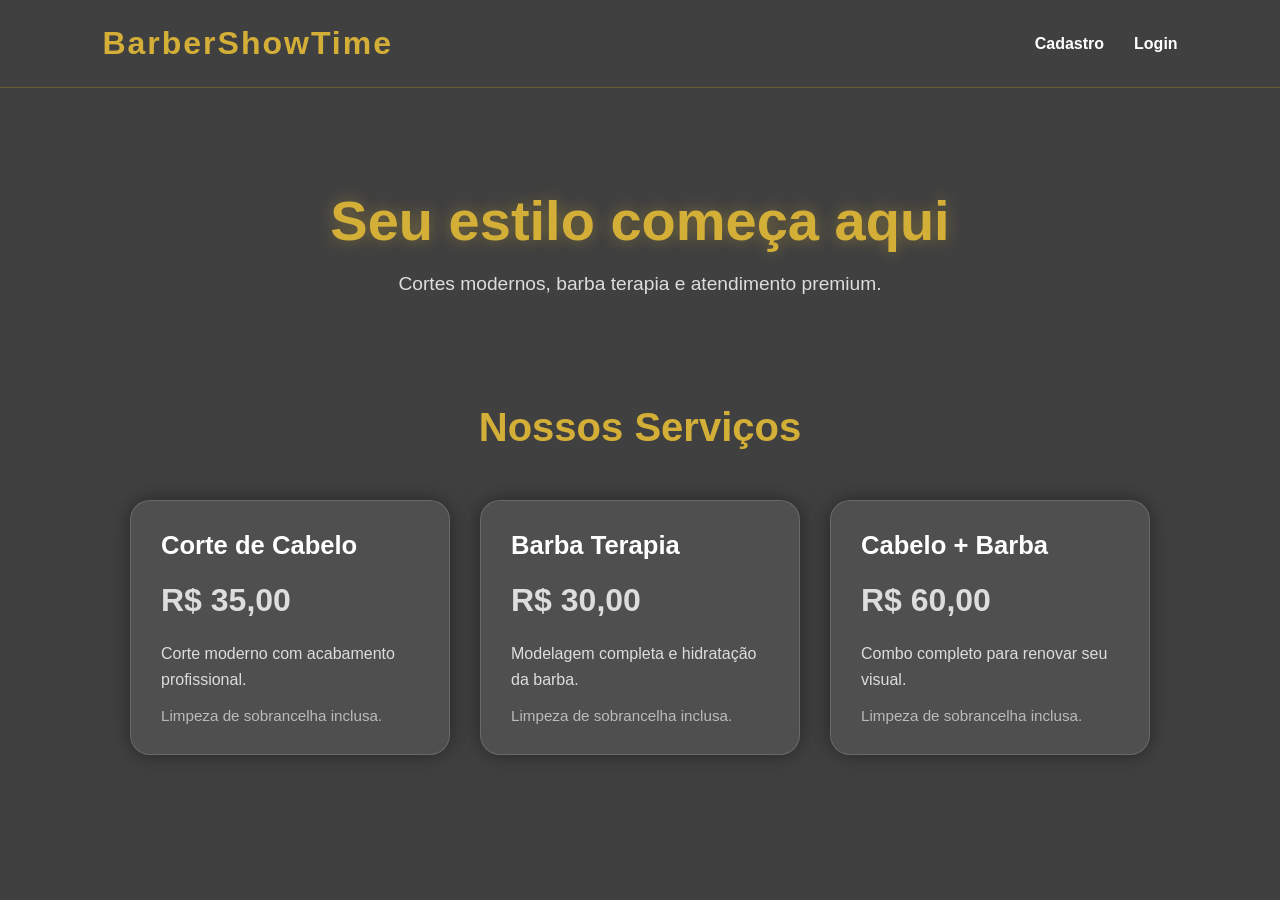
==== index.html @ be63a858 "git add . git commit -m "estrutura corrigida" git push" ====
<!-- Define que o documento usa HTML5 -->
<!DOCTYPE html>
<!-- Início do HTML e idioma do site -->
<html lang="pt-BR">

<head>
  <!-- Permite caracteres especiais e acentos -->
  <meta charset="UTF-8">
  <!-- Faz o site funcionar corretamente no celular -->
  <meta name="viewport" content="width=device-width, initial-scale=1.0">

  <!-- Nome que aparece na aba do navegador -->
  <title>BarberShowTime</title>

  <!-- Conecta o arquivo CSS -->
  <link rel="stylesheet" href="css/style.css">
</head>

<body>
  <!-- Camada escura sobre a imagem de fundo -->
  <div class="overlay">
    <!-- Cabeçalho do site -->
    <header>
      <!-- Nome/logo da barbearia -->
      <h1>BarberShowTime</h1>

      <!-- Menu de navegação -->
      <nav>
        
        <a href="#">Cadastro</a> <!-- Link de cadastro -->
        <a href="#">Login</a> <!-- Link de login -->
      </nav>

    </header>

    <!-- Conteúdo principal -->
    <main>

      <!-- Seção principal do topo -->
      <section class="hero">

        <!-- Título principal -->
        <h2>Seu estilo começa aqui</h2>

        <!-- Texto abaixo do título -->
        <p>
          Cortes modernos, barba terapia e atendimento premium.
        </p>

      </section>

      <!-- Área dos serviços -->
      <section class="servicos">

        <!-- Título da seção -->
        <h2>Nossos Serviços</h2>

        <!-- Container que guarda todos os cards -->
        <div class="container-cards">

          <!-- Card do serviço 1 -->
          <div class="card-servico">

            <!-- Nome do serviço -->
            <h3>Corte de Cabelo</h3>

            <!-- Preço -->
            <p class="preco">
              R$ 35,00
            </p>

            <!-- Descrição -->
            <p>
              Corte moderno com acabamento profissional.
            </p>

            <!-- Informação extra -->
            <span>
              Limpeza de sobrancelha inclusa.
            </span>

          </div>

          <!-- Card do serviço 2 -->
          <div class="card-servico">

            <h3>Barba Terapia</h3>

            <p class="preco">
              R$ 30,00
            </p>

            <p>
              Modelagem completa e hidratação da barba.
            </p>

            <span>
              Limpeza de sobrancelha inclusa.
            </span>

          </div>

          <!-- Card do serviço 3 -->
          <div class="card-servico">

            <h3>Cabelo + Barba</h3>

            <p class="preco">
              R$ 60,00
            </p>

            <p>
              Combo completo para renovar seu visual.
            </p>

            <span>
              Limpeza de sobrancelha inclusa.
            </span>

          </div>

        </div>

      </section>

    </main>

  </div>
  
<script src="js/script.js"></script>
  
</body>

</html>
---- css/style.css ----
/* RESET */

/* Seleciona TODOS os elementos da página */
* {

  margin: 0; /* Remove todas as margens padrão */

  padding: 0; /* Remove todos os espaçamentos internos padrão */

  box-sizing: border-box; /* Faz largura/altura incluírem padding e borda */

  font-family: 'Segoe UI', sans-serif; /* Define a fonte padrão do site */
}

/* BODY */

/* BODY = corpo inteiro da página */
body {

  /* IMAGEM DE FUNDO */
  background:
  url('https://images.unsplash.com/photo-1621605815971-fbc98d665033?q=80&w=1920&auto=format&fit=crop') /* Imagem */
  no-repeat /* Não repete a imagem */
  center center /* Centraliza horizontal e vertical */
  /cover; /* Faz a imagem preencher toda a tela */

  min-height: 100vh; /* Altura mínima = 100% da tela */

  color: white; /* Cor padrão dos textos = branco */
}

/* CAMADA ESCURA */

/* Camada transparente escura sobre o fundo */
.overlay {

  background: rgba(0, 0, 0, 0.75);
  /* Preto com transparência 75% */

  min-height: 100vh;
  /* Faz ocupar toda altura da tela */

  padding-bottom: 50px;
  /* Espaço embaixo */
}

/* HEADER */

/* Cabeçalho do site */
header {

  display: flex;
  /* Ativa FLEXBOX */

  justify-content: space-between;
  /* Joga itens para os lados */

  align-items: center;
  /* Centraliza verticalmente */

  padding: 25px 8%;
  /* Espaço interno:
     25px cima/baixo
     8% lados */

  border-bottom: 1px solid rgba(255, 215, 0, 0.2);
  /* Linha dourada transparente */

  backdrop-filter: blur(5px);
  /* Efeito vidro desfocado */
}

/* LOGO */

/* Título/logo do header */
header h1 {

  color: #d4af37;
  /* Cor dourada */

  font-size: 2rem;
  /* Tamanho da letra */

  letter-spacing: 2px;
  /* Espaço entre letras */
}

/* MENU */

/* Área dos links do menu */
nav {

  display: flex;
  /* Links lado a lado */

  gap: 30px;
  /* Espaço entre os links */
}

/* LINKS */

/* Todos os links do menu */
nav a {

  text-decoration: none;
  /* Remove sublinhado */

  color: white;
  /* Cor branca */

  font-weight: 600;
  /* Texto mais grosso */

  transition: 0.3s;
  /* Animações suaves */

  position: relative;
  /* Necessário pro ::after funcionar */

  
}

/* LINHA ANIMADA */

/* Cria linha falsa embaixo do link */
nav a::after {

  content: '';
  /* Cria elemento vazio */

  width: 0%;
  /* Linha começa invisível */

  height: 2px;
  /* Altura da linha */

  background: #d4af37;
  /* Cor dourada */

  position: absolute;
  /* Posicionamento livre */

  left: 0;
  /* Encosta na esquerda */

  bottom: -5px;
  /* Fica abaixo do texto */

  transition: 0.3s;
  /* Animação suave */


}

/* LINHA APARECE */

/* Quando passa o mouse */
nav a:hover::after {

  width: 100%;
  /* Linha cresce até o final */
}

/* TEXTO DOURADO */

/* Hover = mouse em cima */
nav a:hover {

  color: #d4af37;
  /* Texto vira dourado */
}

/* HERO */

/* Área principal do topo */
.hero {

  text-align: center;
  /* Centraliza textos */

  padding: 100px 20px 70px;
  /* Espaçamento interno */
}

/* TÍTULO PRINCIPAL */

/* Título grande da hero */
.hero h2 {

  font-size: 3.5rem;
  /* Tamanho gigante */

  margin-bottom: 20px;
  /* Espaço abaixo */

  color: #d4af37;
  /* Dourado */

  text-shadow: 0 0 15px rgba(212, 175, 55, 0.4);
  /* Brilho dourado */
}

/* TEXTO HERO */

/* Parágrafo da hero */
.hero p {

  font-size: 1.2rem;
  /* Tamanho da fonte */

  color: #ddd;
  /* Cinza claro */
}

/* SERVIÇOS */

/* Seção de serviços */
.servicos {

  padding: 40px 8%;
  /* Espaçamento interno */
}

/* TÍTULO SERVIÇOS */

/* Título da seção */
.servicos h2 {

  text-align: center;
  /* Centraliza */

  font-size: 2.5rem;
  /* Tamanho grande */

  margin-bottom: 50px;
  /* Espaço abaixo */

  color: #d4af37;
  /* Dourado */
}

/* CONTAINER DOS CARDS */

/* Área que segura todos os cards */
.container-cards {

  display: flex;
  /* Cards lado a lado */

  justify-content: center;
  /* Centraliza horizontalmente */

  align-items: center;
  /* Centraliza verticalmente */

  gap: 30px;
  /* Espaço entre cards */

  flex-wrap: wrap;
  /* Quebra linha no celular */
}

/* CARDS DE SERVIÇOS */

/* Cada card individual */
.card-servico {

  width: 320px;
  /* Largura fixa */

  padding: 30px;
  /* Espaço interno */

  border-radius: 20px;
  /* Bordas arredondadas */

  background: rgba(255, 255, 255, 0.08);
  /* Fundo transparente */

  backdrop-filter: blur(12px);
  /* Efeito vidro */

  border: 1px solid rgba(255, 255, 255, 0.15);
  /* Borda transparente */

  box-shadow:
    0 0 15px rgba(0, 0, 0, 0.25),
    0 0 30px rgba(0, 0, 0, 0.2);
  /* Sombra */

  transition: 0.4s;
  /* Animação suave */

}

/* EFEITO HOVER */

/* Quando passa o mouse no card */
.card-servico:hover {

  transform: translateY(-10px) scale(1.03);
  /* Card sobe e aumenta */

  border-color: #d4af37;
  /* Borda dourada */

  box-shadow:
    0 0 20px rgba(212, 175, 55, 0.4),
    0 0 40px rgba(212, 175, 55, 0.2);
  /* Brilho dourado */
}

/* TÍTULO CARD */

/* Título do card */
.card-servico h3 {

  font-size: 1.6rem;
  /* Tamanho da fonte */

  margin-bottom: 15px;
  /* Espaço abaixo */

  color: white;
  /* Branco */

  transition: 0.3s;
  /* Animação */
}

/* TÍTULO DOURADO NO HOVER */

/* Quando passa mouse no card */
.card-servico:hover h3 {

  color: #d4af37;
  /* Título vira dourado */
}

/* PREÇO */

/* Valor/preço */
.preco {

  font-size: 2rem;
  /* Texto grande */

  font-weight: bold;
  /* Negrito */

  margin-bottom: 15px;
  /* Espaço abaixo */

  color: white;
  /* Branco */

  transition: 0.3s;
  /* Animação */
}

/* PREÇO DOURADO NO HOVER */

/* Mouse em cima do card */
.card-servico:hover .preco {

  color: #d4af37;
  /* Preço dourado */
}

/* DESCRIÇÃO */

/* Texto do card */
.card-servico p {

  line-height: 1.6;
  /* Espaço entre linhas */

  color: #ddd;
  /* Cinza claro */
}

/* TEXTO EXTRA */

/* Texto pequeno extra */
.card-servico span {

  display: block;
  /* Faz ocupar linha inteira */

  margin-top: 15px;
  /* Espaço acima */

  color: #bbb;
  /* Cinza */

  font-size: 0.95rem;
  /* Fonte menor */

  transition: 0.3s;
  /* Animação */
}

/* TEXTO EXTRA DOURADO */

/* Hover no card */
.card-servico:hover span {

  color: #d4af37;
  /* Texto dourado */
}

/* RESPONSIVO */

/* Ativa quando tela <= 768px */
@media (max-width: 768px) {

  /* HEADER MOBILE */
  header {

    flex-direction: column;
    /* Itens ficam um embaixo do outro */

    gap: 15px;
    /* Espaço entre itens */
  }

  /* TÍTULO MENOR */
  .hero h2 {

    font-size: 2.5rem;
    /* Diminui título */
  }

  /* CARDS UM EMBAIXO DO OUTRO */
  .container-cards {

    flex-direction: column;
    /* Cards em coluna */
  }

}
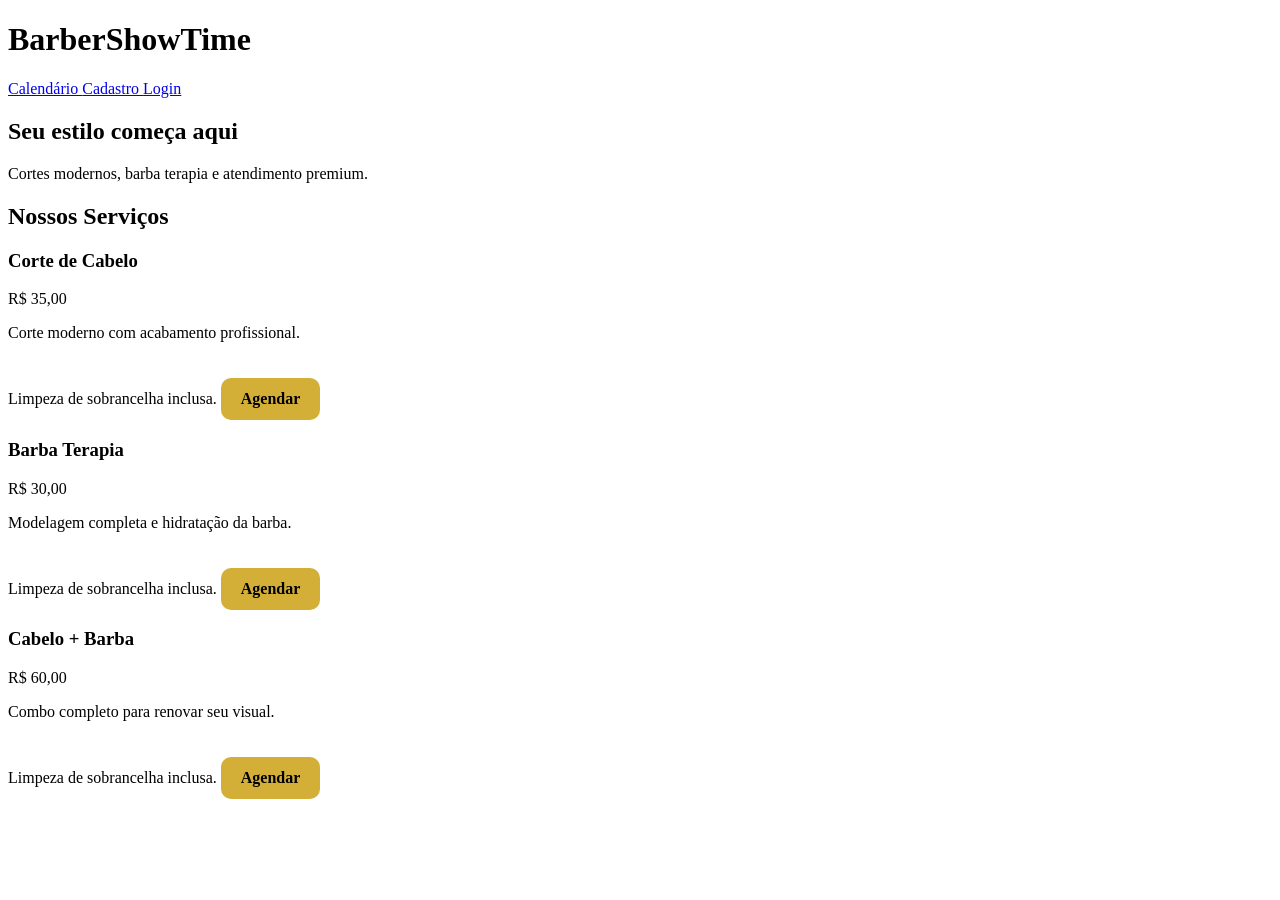
==== commit aabb89bc: "Você acabou de criar: ✅ página inicial ✅ cards de serviços ✅ navegação real ✅ sistema de horários" ====
--- a/index.html
+++ b/index.html
@@ -1,90 +1,122 @@
-<!-- Define que o documento usa HTML5 -->
 <!DOCTYPE html>
-<!-- Início do HTML e idioma do site -->
+
 <html lang="pt-BR">
 
 <head>
-  <!-- Permite caracteres especiais e acentos -->
+
+  <!-- Caracteres especiais -->
   <meta charset="UTF-8">
-  <!-- Faz o site funcionar corretamente no celular -->
-  <meta name="viewport" content="width=device-width, initial-scale=1.0">
 
-  <!-- Nome que aparece na aba do navegador -->
+  <!-- Responsividade -->
+  <meta
+    name="viewport"
+    content="width=device-width, initial-scale=1.0"
+  >
+
+  <!-- Título -->
   <title>BarberShowTime</title>
 
-  <!-- Conecta o arquivo CSS -->
-  <link rel="stylesheet" href="css/style.css">
+  <!-- CSS -->
+  <link
+    rel="stylesheet"
+    href="assets/css/style.css"
+  >
+
 </head>
 
 <body>
-  <!-- Camada escura sobre a imagem de fundo -->
+
+  <!-- Overlay -->
   <div class="overlay">
-    <!-- Cabeçalho do site -->
+
+    <!-- HEADER -->
     <header>
-      <!-- Nome/logo da barbearia -->
-      <h1>BarberShowTime</h1>
 
-      <!-- Menu de navegação -->
+      <!-- Logo -->
+      <h1>
+        BarberShowTime
+      </h1>
+
+      <!-- Menu -->
       <nav>
-        
-        <a href="#">Cadastro</a> <!-- Link de cadastro -->
-        <a href="#">Login</a> <!-- Link de login -->
+
+        <a href="agenda.html">
+          Calendário
+        </a>
+
+        <a href="cadastro.html">
+          Cadastro
+        </a>
+
+        <a href="login.html">
+          Login
+        </a>
+
       </nav>
 
     </header>
 
-    <!-- Conteúdo principal -->
+    <!-- MAIN -->
     <main>
 
-      <!-- Seção principal do topo -->
+      <!-- HERO -->
       <section class="hero">
 
-        <!-- Título principal -->
-        <h2>Seu estilo começa aqui</h2>
+        <h2>
+          Seu estilo começa aqui
+        </h2>
 
-        <!-- Texto abaixo do título -->
         <p>
           Cortes modernos, barba terapia e atendimento premium.
         </p>
 
       </section>
 
-      <!-- Área dos serviços -->
+      <!-- SERVIÇOS -->
       <section class="servicos">
 
-        <!-- Título da seção -->
-        <h2>Nossos Serviços</h2>
+        <h2>
+          Nossos Serviços
+        </h2>
 
-        <!-- Container que guarda todos os cards -->
+        <!-- CARDS -->
         <div class="container-cards">
 
-          <!-- Card do serviço 1 -->
+          <!-- CARD -->
           <div class="card-servico">
 
-            <!-- Nome do serviço -->
-            <h3>Corte de Cabelo</h3>
+            <h3>
+              Corte de Cabelo
+            </h3>
 
-            <!-- Preço -->
             <p class="preco">
               R$ 35,00
             </p>
 
-            <!-- Descrição -->
             <p>
               Corte moderno com acabamento profissional.
             </p>
 
-            <!-- Informação extra -->
             <span>
               Limpeza de sobrancelha inclusa.
             </span>
 
+            <!-- BOTÃO -->
+            <a
+              href="agenda.html"
+              class="btn-agendar"
+            >
+              Agendar
+            </a>
+
           </div>
 
-          <!-- Card do serviço 2 -->
+          <!-- CARD -->
           <div class="card-servico">
 
-            <h3>Barba Terapia</h3>
+            <h3>
+              Barba Terapia
+            </h3>
 
             <p class="preco">
               R$ 30,00
@@ -98,12 +130,22 @@
               Limpeza de sobrancelha inclusa.
             </span>
 
+            <!-- BOTÃO -->
+            <a
+              href="agenda.html"
+              class="btn-agendar"
+            >
+              Agendar
+            </a>
+
           </div>
 
-          <!-- Card do serviço 3 -->
+          <!-- CARD -->
           <div class="card-servico">
 
-            <h3>Cabelo + Barba</h3>
+            <h3>
+              Cabelo + Barba
+            </h3>
 
             <p class="preco">
               R$ 60,00
@@ -117,6 +159,14 @@
               Limpeza de sobrancelha inclusa.
             </span>
 
+            <!-- BOTÃO -->
+            <a
+              href="agenda.html"
+              class="btn-agendar"
+            >
+              Agendar
+            </a>
+
           </div>
 
         </div>
@@ -126,9 +176,10 @@
     </main>
 
   </div>
-  
-<script src="js/script.js"></script>
-  
+
+  <!-- JS -->
+  <script src="assets/js/script.js"></script>
+
 </body>
 
 </html>
--- a/assets/css/style.css
+++ b/assets/css/style.css
@@ -0,0 +1,33 @@
+/* =========================
+   BOTÃO AGENDAR
+========================= */
+
+.btn-agendar{
+
+  display:inline-block;
+
+  margin-top:20px;
+
+  padding:12px 20px;
+
+  border-radius:10px;
+
+  background:#d4af37;
+
+  color:black;
+
+  text-decoration:none;
+
+  font-weight:bold;
+
+  transition:0.3s;
+}
+
+/* HOVER */
+
+.btn-agendar:hover{
+
+  transform:scale(1.05);
+
+  opacity:0.9;
+}
